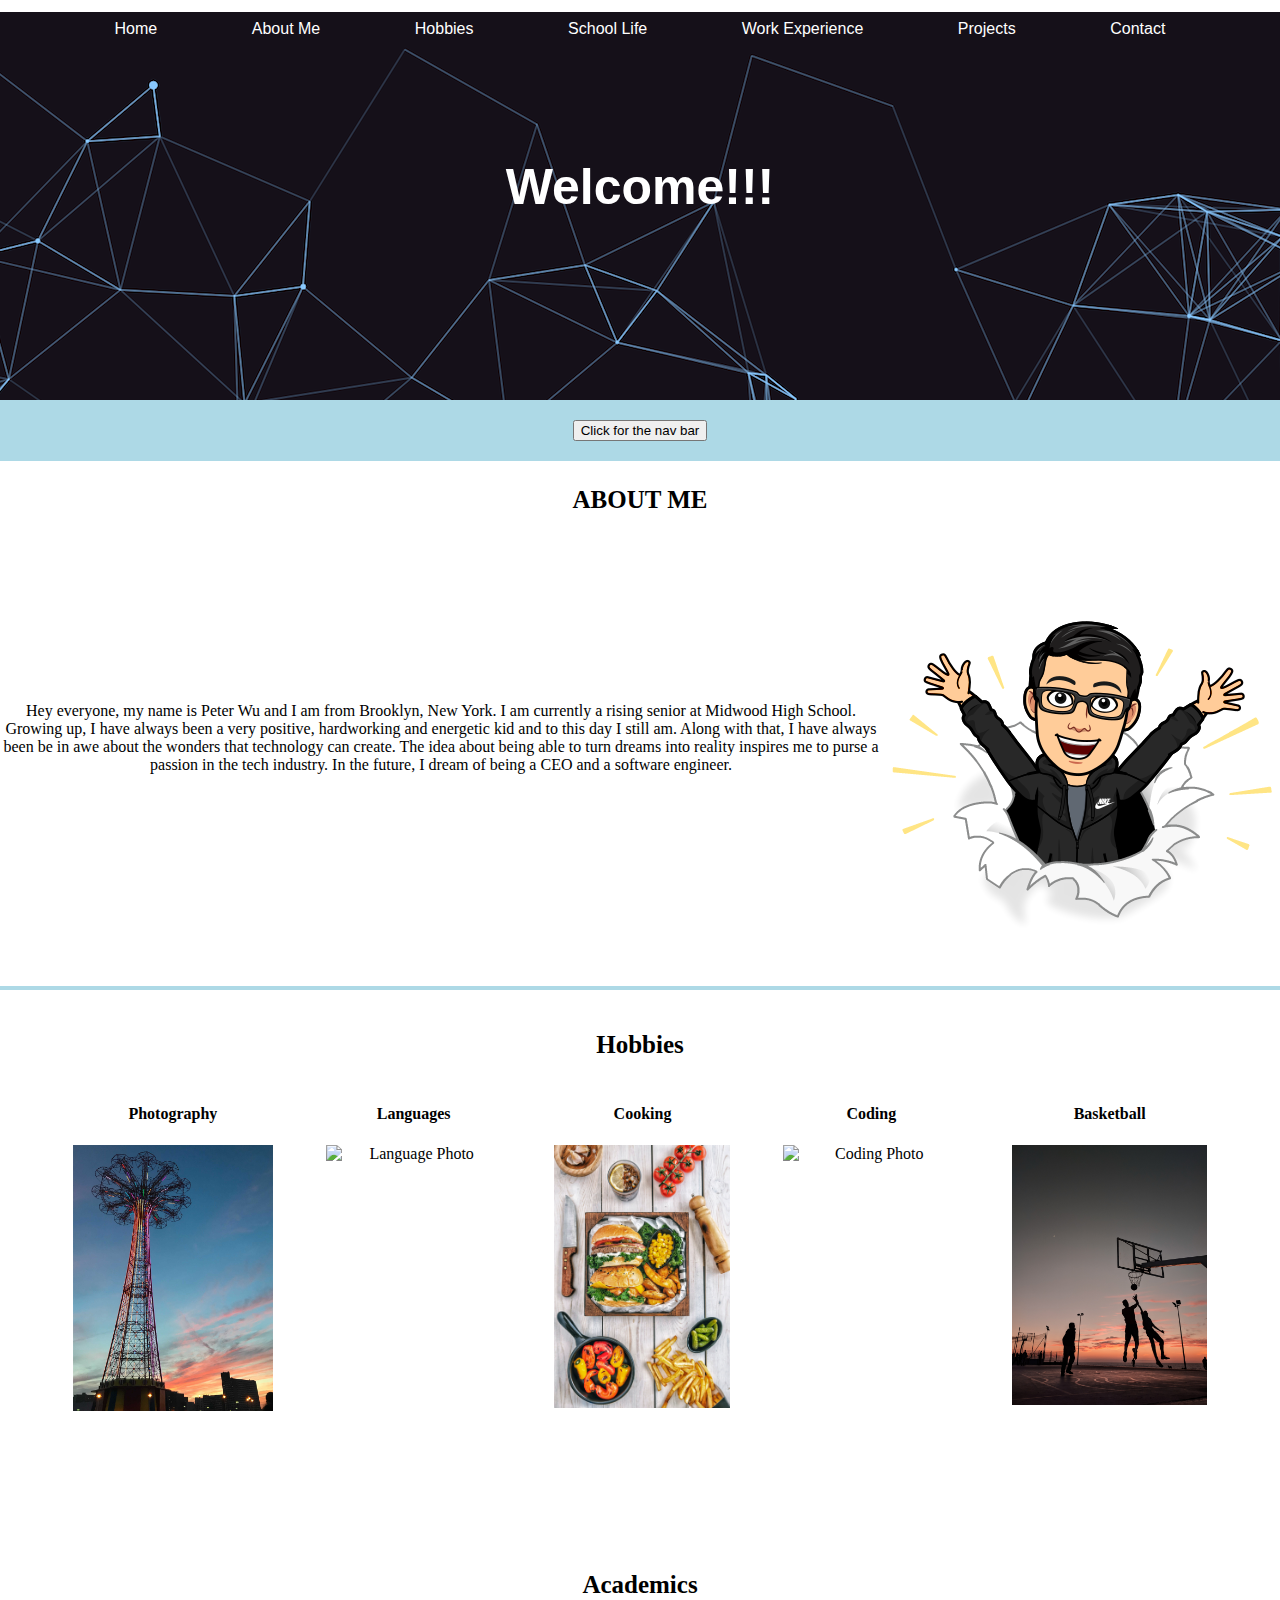
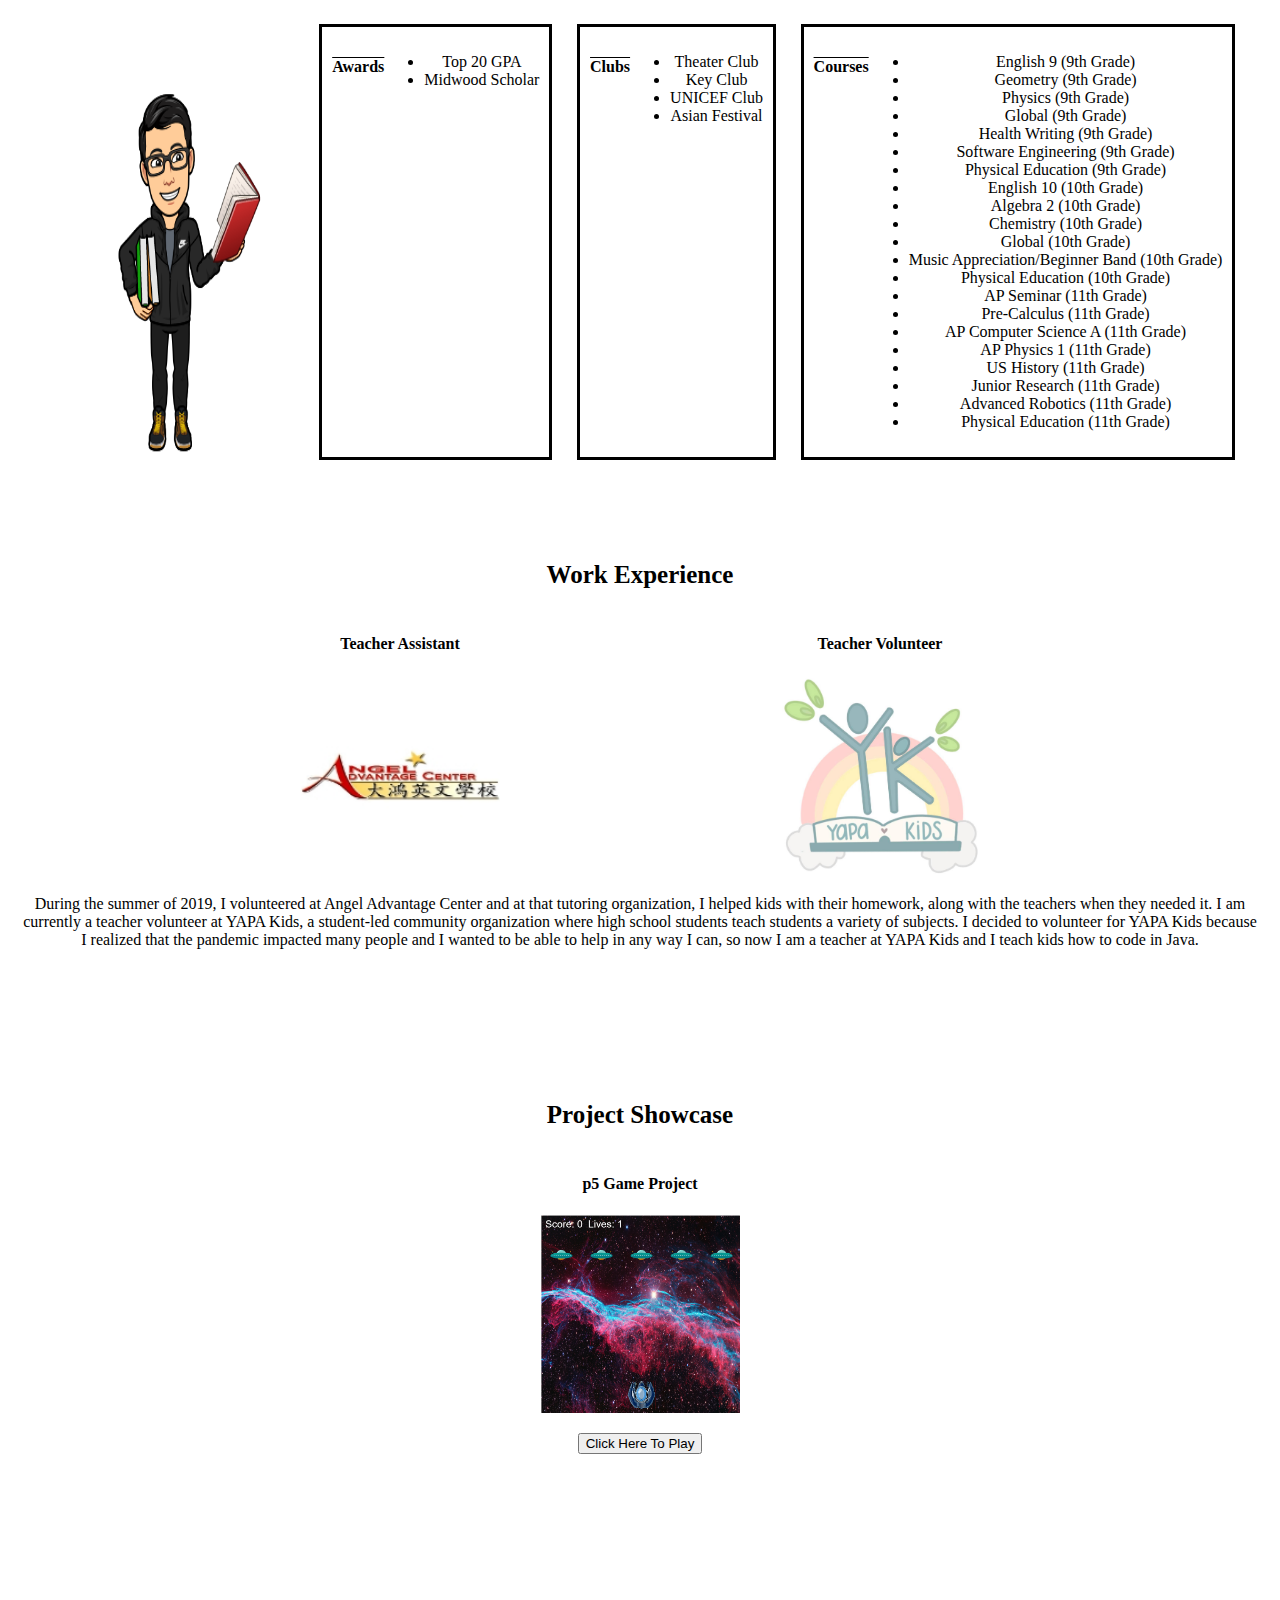
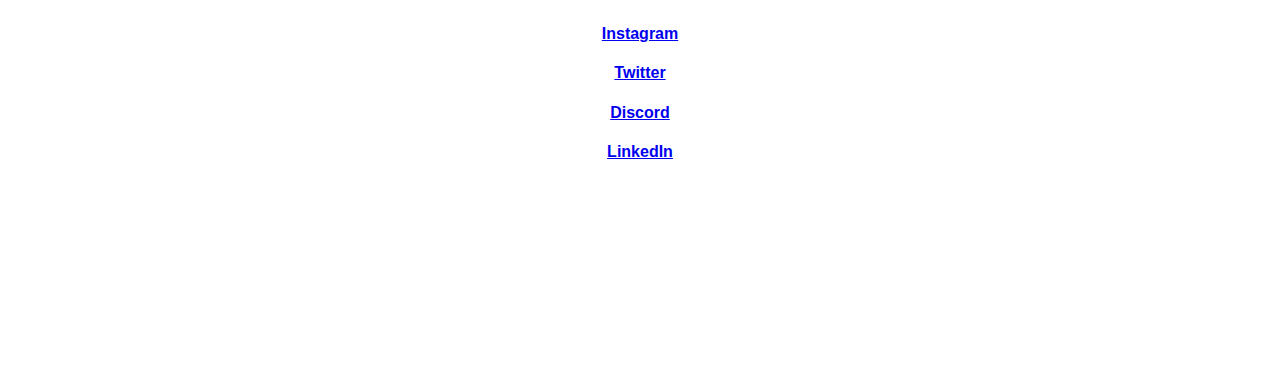
==== index.html @ 8d890fd9 "Initial Commit" ====
<!DOCTYPE html>
<html lang="en">
<head>
    <meta charset="UTF-8">
    <meta http-equiv="X-UA-Compatible" content="IE=edge">
    <meta name="viewport" content="width=device-width, initial-scale=1.0">
    <title>Personal Website</title>
    <link rel="stylesheet" href="style.css">
    <script src = "script.js" defer></script>
</head>
<body>
    <div>
        <div id="welcome_page">
            <div id="nav_bar">
                <a class ="items" href="#welcome_page">Home</a>
                <a class ="items" href="#about_me_page_intro">About Me</a>
                <a class="items" href="#hobbies_page_intro">Hobbies</a>
                <a class="items" href="#academics_page_intro" href="#academics_page">School Life</a>
                <a class="items" href="#working_page_intro">Work Experience</a>
                <a class="items" href="#project_page_intro">Projects</a>
                <a class="items" href="#contact_page_intro">Contact</a>
            </div>
            <div id="greetings">
                <p>Welcome!!!</p>
            </div>
        </div>
        <div id="nav">
            <button id="add_nav_bar">Click for the nav bar</button>
        </div>
        <div id ="about_me_page_intro">
            <p class="bold">ABOUT ME</p>
            <div id="about_me_page">
                <p>Hey everyone, my name is Peter Wu and I am from Brooklyn, New York. I am currently a rising senior at Midwood High School. Growing up, I have always been a very positive, hardworking and energetic kid and to this day I still am. Along with that, I have always been be in awe about the wonders that technology can create. The idea about being able to turn dreams into reality inspires me to purse a passion in the tech industry. In the future, I dream of being a CEO and a software engineer.</p>
                <img src="images/me.png" alt="Me">
            </div>
        </div>
        <div id="hobbies_page_intro">
            <p class="bold">Hobbies</p>
            <div id="hobbies_page">
                <div>
                    <h4>Photography</h4>
                    <div class="image">
                    <img class="image_img" src="images/photography.jpg" alt="My photo" width="200px">
                    <div class="image_overlay image_overlay_blur">
                        <p>
                            During my free time, I like to travel around the city and other places. When I travel, I also enjoy taking photos and that lead to my love for photography. I have taken many photos of my adventures like the image here which is a picture that I took during a sunset at Coney Island!!!
                        </p>
                    </div>
                    </div>
                </div>
                <div>
                    <h4>Languages</h4>
                    <div class="image">
                    <img class="image_img" src="images/languages.jpg" alt="Language Photo" width="176px">
                    <div class="image_overlay image_overlay_blur">
                        <p class=image_description>
                            Ever since the start of remote learning, I had a lot of free time and I started to develop a love for learning languages. Currently, I am learning Korean and I hope to be able to speak many languages in the future. 
                        </p>
                    </div>
                    </div>
                </div>
                <div>
                    <h4>Cooking</h4>
                    <div class="image">
                    <img class="image_img" src="images/cooking.jpg" alt="Cooking Photo" width="176px">
                    <div class="image_overlay image_overlay_blur">
                        <p class=image_description>
                            Cooking is fun :)
                        </p>
                    </div>
                    </div>
                </div>
                <div>
                    <h4>Coding</h4>
                    <div class="image">
                    <img class="image_img" src="images/coding.jpg" alt="Coding Photo" width="176px">
                    <div class="image_overlay image_overlay_blur">
                        <p class=image_description>
                            Ayyy coding!!! From middle school, I have always be in awe about how code can turn dreams into realities. When I first programmed my first game with blocks on Scratch and it came to life I jumped up and down. Since then, I took many coding classes and I am now also part of All Star Code.
                        </p>
                    </div>
                    </div>
                </div>
                <div>
                    <h4>Basketball</h4>
                    <div class="image">
                    <img  class="image_img" src="images/basketball.jpg" alt="Basketball Photp" width="195px">  
                    <div class="image_overlay image_overlay_blur">
                        <p class=image_description>
                            I really enjoy playing and watching basketball. I would usually go the park with my friends to play pick-up games. My favorite team is the Brooklyn Nets. 
                        </p>
                    </div>
                    </div>        
                </div>
            </div>
        </div>
        <div id="academics_page_intro">
            <p class="bold">Academics</p>
            <div id="academics_page">
                <img src="images/school.png" alt="Me" width="250px">
                <div class="a">
                    <h4 class="overline">Awards</h4>
                    <ul>
                        <li>Top 20 GPA</li>
                        <li>Midwood Scholar</li>
                    </ul>
                </div>
                <div class="a">
                    <h4 class="overline">Clubs</h4>
                    <ul>
                        <li>Theater Club</li>
                        <li>Key Club</li>
                        <li>UNICEF Club</li>
                        <li>Asian Festival</li>
                    </ul>
                </div>
                <div class="a">
                    <h4 class="overline">Courses</h4>
                    <ul>
                        <li>English 9 (9th Grade)</li>
                        <li>Geometry (9th Grade)</li>
                        <li>Physics (9th Grade)</li>
                        <li>Global (9th Grade)</li>
                        <li>Health Writing (9th Grade)</li>
                        <li>Software Engineering (9th Grade)</li>
                        <li>Physical Education (9th Grade)</li>
                        <li>English 10 (10th Grade)</li>
                        <li>Algebra 2 (10th Grade)</li>
                        <li>Chemistry (10th Grade)</li>
                        <li>Global (10th Grade)</li>
                        <li>Music Appreciation/Beginner Band (10th Grade)</li>
                        <li>Physical Education (10th Grade)</li>
                        <li>AP Seminar (11th Grade)</li>
                        <li>Pre-Calculus (11th Grade)</li>
                        <li>AP Computer Science A (11th Grade)</li>
                        <li>AP Physics 1 (11th Grade)</li>
                        <li>US History (11th Grade)</li>
                        <li>Junior Research (11th Grade)</li>
                        <li>Advanced Robotics (11th Grade)</li>
                        <li>Physical Education (11th Grade)</li>
                    </ul>
                </div>
            </div>
        </div>
        <div id="working_page_intro">
            <p class="bold">Work Experience</p>
            <div id="working_page">
                <div>
                    <h4>Teacher Assistant</h4>
                    <img src="images/angel_advantage_center.png" alt="Angel Advantage Center Logo" width="200px">
                </div>
                <div>
                    <h4>Teacher Volunteer</h4>
                    <img src="images/yapa_kids.png" alt="YAPA KIDS LOGO" width="200px">
                </div>
            </div>
            <p>During the summer of 2019, I volunteered at Angel Advantage Center and at that tutoring organization, I helped kids with their homework, along with the teachers when they needed it. I am currently a teacher volunteer at YAPA Kids, a student-led community organization where high school students teach students a variety of subjects. I decided to volunteer for YAPA Kids because I realized that the pandemic impacted many people and I wanted to be able to help in any way I can, so now I am a teacher at YAPA Kids and I teach kids how to code in Java.</p>
        </div>
        <div id = "project_page_intro">
            <p class="bold">Project Showcase</p>
            <div id = "project_page">
                <div id = "center">
                    <h4>p5 Game Project</h4>
                    <img id="zoom" src="images/p5_project_game.png" alt="p5 Game" width="200px">
                    <p></p>
                    <a href= "index2.html">
                    <button>Click Here To Play</button>
                </a>
                </div>
            </div>
        </div>
        <div id="contact_page_intro">
            <p class="bold">Contact</p>
            <div id="contact_page">
                <h4><a href="https://www.instagram.com/" target="_blank">Instagram</a></h4>
                <h4><a href="https://twitter.com/" target="_blank">Twitter</a></h4>
                <h4><a href="https://discord.com/" target="_blank">Discord</a></h4>
                <h4><a href="https://www.linkedin.com/" target="_blank">LinkedIn</a></h4>
                <h4>Email: allstarcodeiscool@gmail.com</h4>
            </div>
        </div>
    </div>
</body>
</html>
---- style.css ----
body 
{
    margin: 0;
}

#welcome_page
{
    background-image: url("images/background.png");
    height: 400px;
    background-repeat: no-repeat;
    background-attachment: fixed;
    background-position: center;
    font-family: Helvetica, sans-serif;
    color: white;
}

#nav_bar
{
    padding: 20px;
    display: flex;
    justify-content: space-evenly; 
    align-items: center;
}

#nav
{
    padding: 20px; 
    display: flex;
    justify-content: space-evenly;
    background: url("images/lightblue.jpg");
}

#nav_bar_2
{
    padding: 20px; 
    display: flex;
    justify-content: space-evenly; 
    align-items: center; 
    background: black;
    color: white; 
    position: sticky;
    top: 0; 
}

#greetings
{
    margin: 100px;
    text-align: center;
    font-size: 50px;
    font-weight: bold;
}

.items
{
    text-decoration: none;
    color: white;
}

.items:hover
{
    background-color: grey;
}

#about_me_page_intro
{ 
    height: 500px;
    text-align: center;
}

#about_me_page
{
    display: flex;
    align-items: center; 
}

#hobbies_page_intro
{
    background-image: url("images/lightblue.jpg");
    height: 500px;
    background-repeat: no-repeat;
    background-attachment: fixed;
    background-position: center;
    text-align: center;
    padding: 20px;
}

#hobbies_page
{
    display: flex;
    justify-content: space-evenly;
}

.image
{
    position: relative; 
}

.image_img
{
    display: block; 
}

.image_words
{
    display: block;
    width: 50%; 
}

.image_overlay
{
    position: absolute;
    top: 0;
    left: 0; 
    width: 100%; 
    height: 100%; 
    background: rgba(0, 0, 0, 0.7);
    color: white;
    font-family: 'Quicksand', sans-serif;
    display: flex; 
    flex-direction: column;
    align-items: center; 
    justify-content: center;
    opacity: 0;
    transition: opacity 0.25s;
}

.image_overlay_blur
{
    backdrop-filter: blur(5px);
}

.image_overlay > * 
{
    transform: translateY(20px);
    transition: transform 0.25s;
}

.image_overlay:hover
{
    opacity: 1; 
}

.image_overlay:hover > *
{
    transform: translateY(0);
}

#academics_page_intro
{
    text-align: center;
    height: 550px;
    padding: 20px;
}

#academics_page
{
    display: flex;
    justify-content: space-evenly;
}

.a
{
    display: flex;
    align-content: center;
    padding: 10px;
    border-style: solid;
}

.overline
{
    text-decoration-line: overline;
}

#working_page_intro
{
    background-image: url("images/lightblue.jpg");
    height: 500px;
    background-repeat: no-repeat;
    background-attachment: fixed;
    background-position: center;
    text-align: center;
    padding: 20px;
}

#working_page
{
    display: flex;
    justify-content: space-evenly;
}

.bold
{
    font-size: 25px;
    font-weight: bold;
}

#bold
{
    font-weight: bold;
}

#project_page_intro
{
    text-align: center;
    height: 430px;
    padding: 20px;
}

#project_page
{
    display: flex;
    justify-content: space-evenly;
}

#contact_page_intro
{
    background-image: url("images/background.png");
    height: 400px;
    padding: 20px;
    background-repeat: no-repeat;
    background-attachment: fixed;
    background-position: center;
    font-family: Helvetica, sans-serif;
    color: white;
    text-align: center;
}
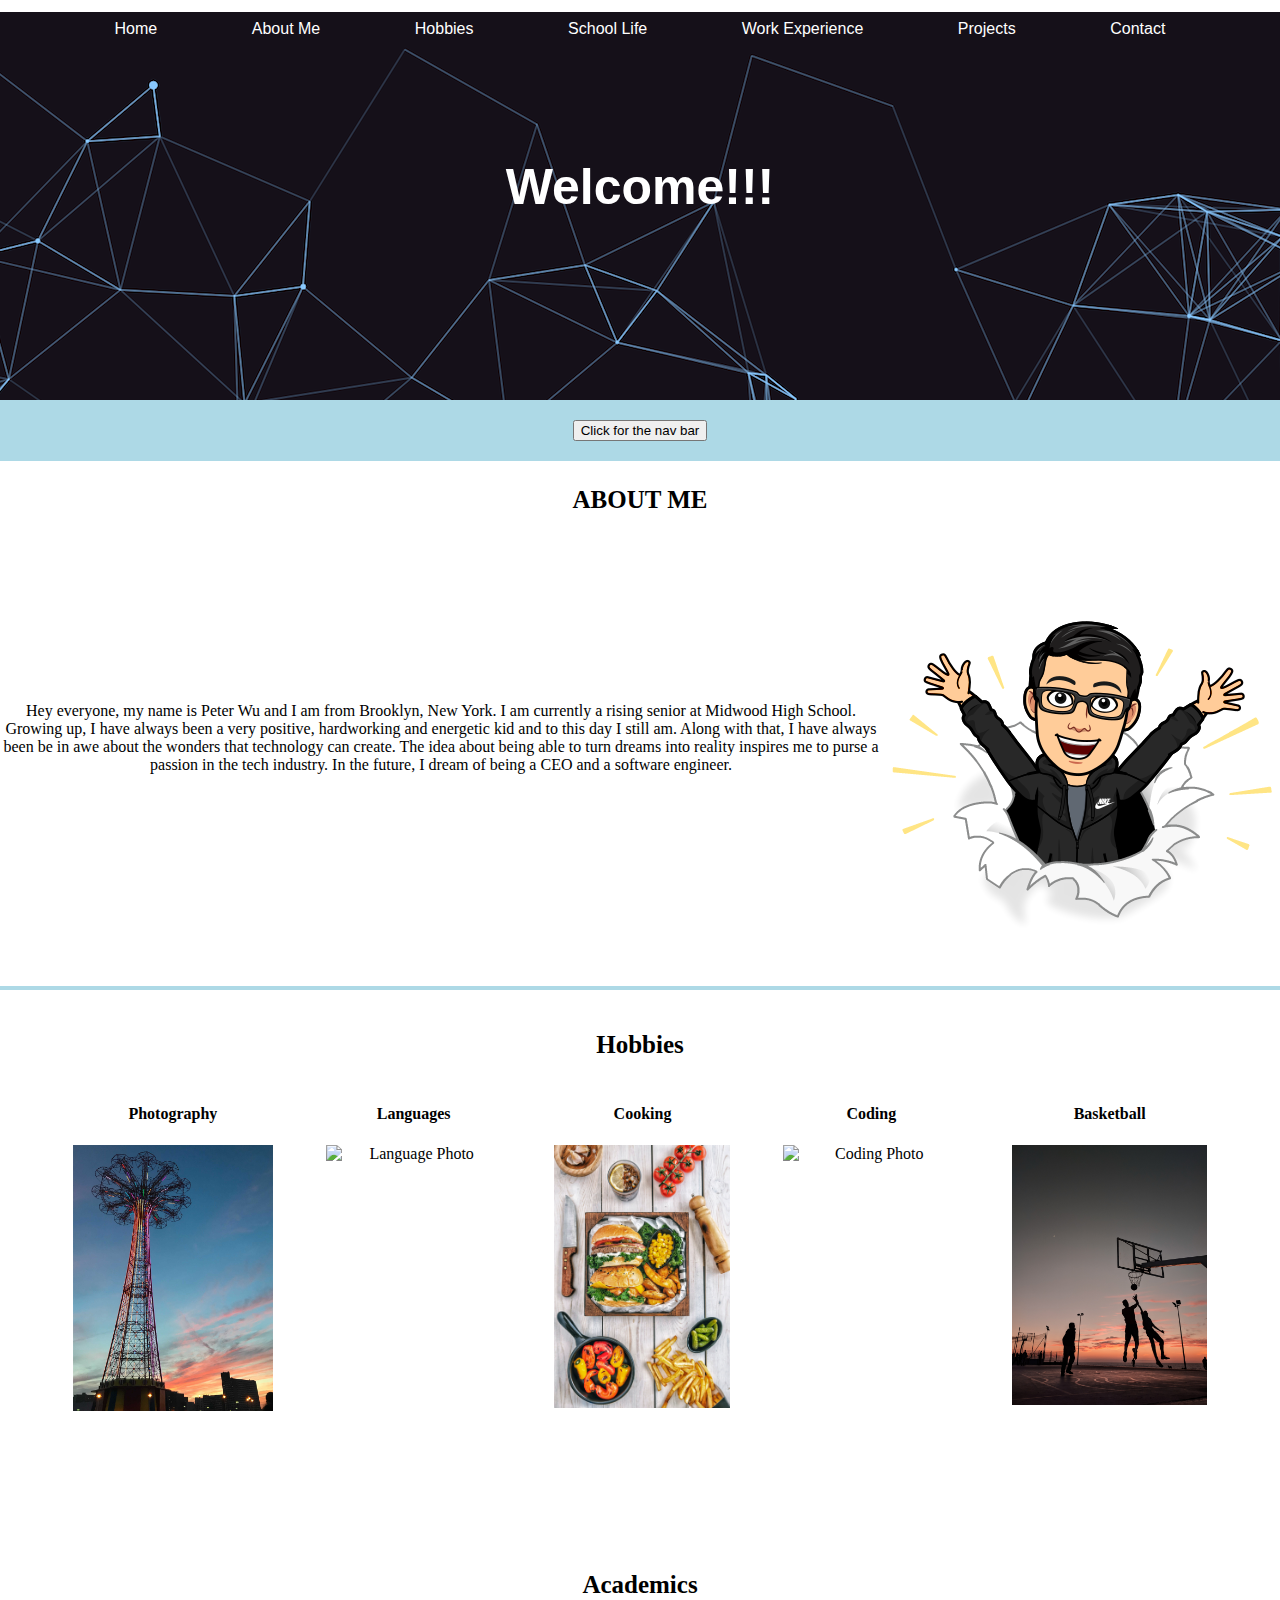
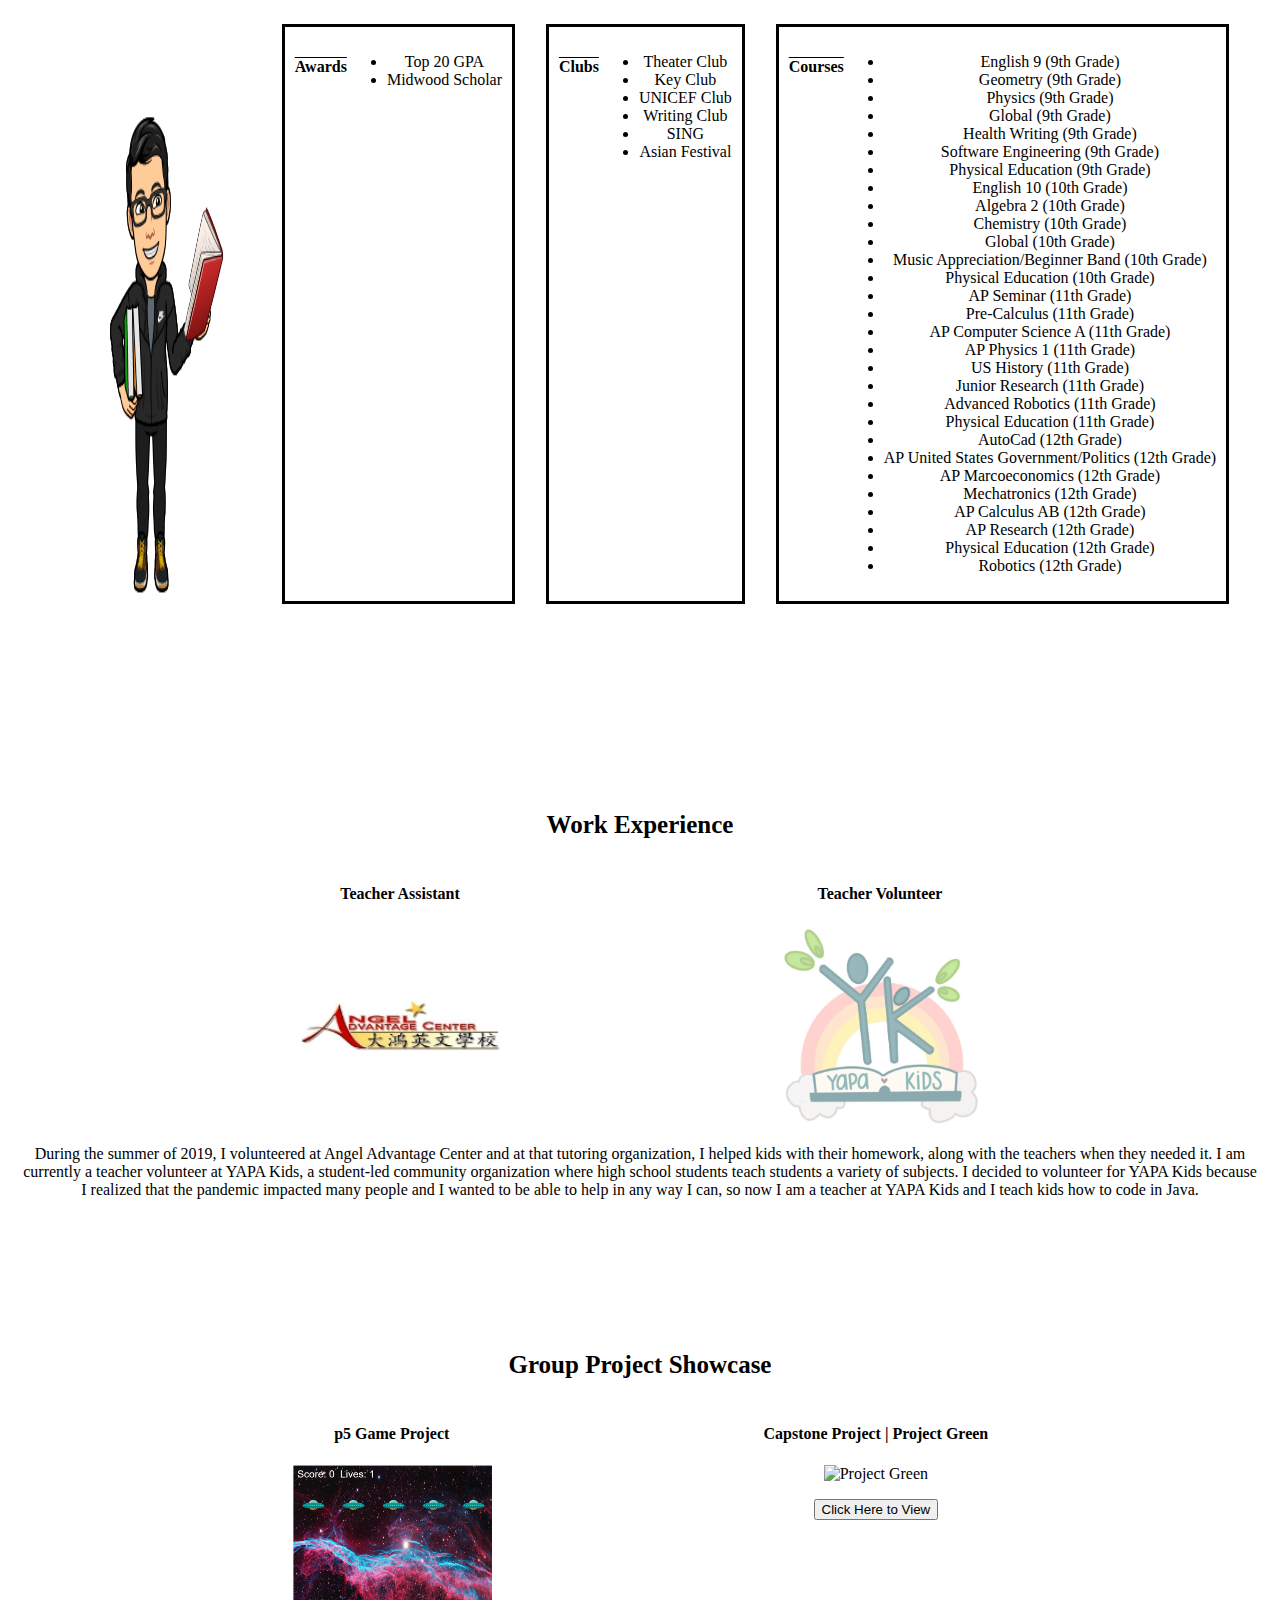
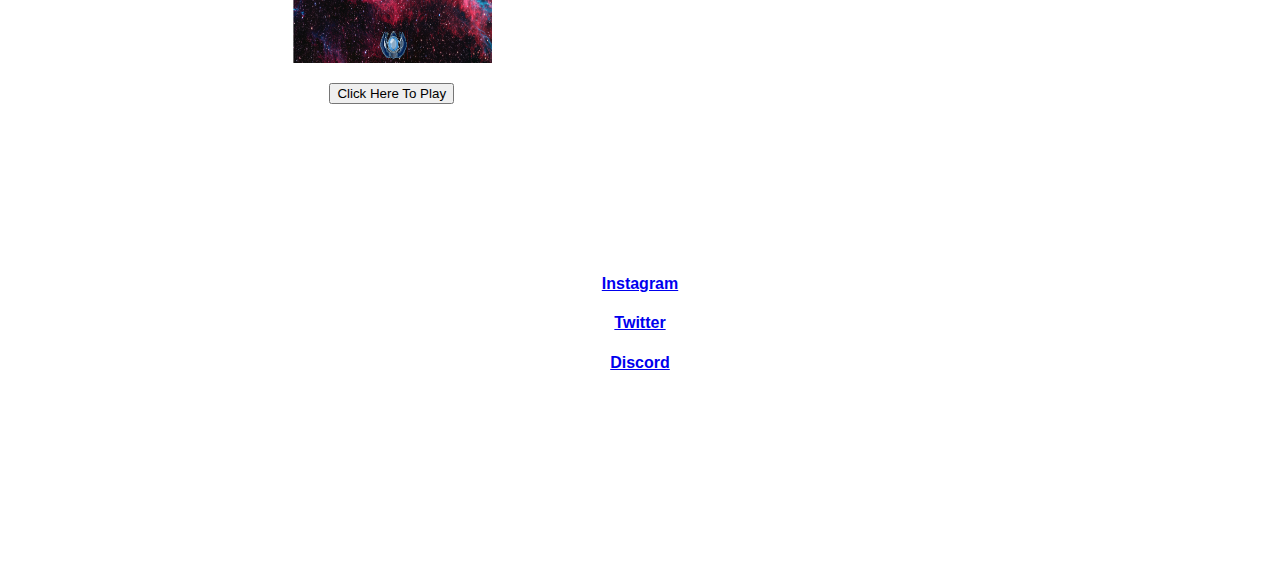
==== commit 53575cc9: "Initial Commit" ====
--- a/index.html
+++ b/index.html
@@ -97,7 +97,7 @@
         <div id="academics_page_intro">
             <p class="bold">Academics</p>
             <div id="academics_page">
-                <img src="images/school.png" alt="Me" width="250px">
+                <img src="images/school.png" alt="Me" width="200px">
                 <div class="a">
                     <h4 class="overline">Awards</h4>
                     <ul>
@@ -111,6 +111,8 @@
                         <li>Theater Club</li>
                         <li>Key Club</li>
                         <li>UNICEF Club</li>
+                        <li>Writing Club</li>
+                        <li>SING</li>
                         <li>Asian Festival</li>
                     </ul>
                 </div>
@@ -138,6 +140,14 @@
                         <li>Junior Research (11th Grade)</li>
                         <li>Advanced Robotics (11th Grade)</li>
                         <li>Physical Education (11th Grade)</li>
+                        <li>AutoCad (12th Grade)</li>
+                        <li>AP United States Government/Politics (12th Grade)</li>
+                        <li>AP Marcoeconomics (12th Grade)</li>
+                        <li>Mechatronics (12th Grade)</li>
+                        <li>AP Calculus AB (12th Grade)</li>
+                        <li>AP Research (12th Grade)</li>
+                        <li>Physical Education (12th Grade)</li>
+                        <li>Robotics (12th Grade)</li> 
                     </ul>
                 </div>
             </div>
@@ -157,7 +167,7 @@
             <p>During the summer of 2019, I volunteered at Angel Advantage Center and at that tutoring organization, I helped kids with their homework, along with the teachers when they needed it. I am currently a teacher volunteer at YAPA Kids, a student-led community organization where high school students teach students a variety of subjects. I decided to volunteer for YAPA Kids because I realized that the pandemic impacted many people and I wanted to be able to help in any way I can, so now I am a teacher at YAPA Kids and I teach kids how to code in Java.</p>
         </div>
         <div id = "project_page_intro">
-            <p class="bold">Project Showcase</p>
+            <p class="bold">Group Project Showcase</p>
             <div id = "project_page">
                 <div id = "center">
                     <h4>p5 Game Project</h4>
@@ -167,16 +177,23 @@
                     <button>Click Here To Play</button>
                 </a>
                 </div>
+                <div id = "center">
+                    <h4>Capstone Project | Project Green</h4>
+                    <img src="images/project_green.png" alt="Project Green" width="400px" height="200px">
+                    <p></p>
+                    <a href="https://peterasc21.github.io/project_green/" target="_blank">
+                    <button>Click Here to View</button>
+                    </a>
+                </div>
             </div>
         </div>
         <div id="contact_page_intro">
-            <p class="bold">Contact</p>
+            <p class="bold">Contact Page (Coming Soon)</p>
             <div id="contact_page">
                 <h4><a href="https://www.instagram.com/" target="_blank">Instagram</a></h4>
                 <h4><a href="https://twitter.com/" target="_blank">Twitter</a></h4>
                 <h4><a href="https://discord.com/" target="_blank">Discord</a></h4>
-                <h4><a href="https://www.linkedin.com/" target="_blank">LinkedIn</a></h4>
-                <h4>Email: allstarcodeiscool@gmail.com</h4>
+                <h4>Email</h4>
             </div>
         </div>
     </div>
--- a/style.css
+++ b/style.css
@@ -148,7 +148,7 @@
 #academics_page_intro
 {
     text-align: center;
-    height: 550px;
+    height: 800px;
     padding: 20px;
 }
 
@@ -215,7 +215,7 @@
 #contact_page_intro
 {
     background-image: url("images/background.png");
-    height: 400px;
+    height: 350px;
     padding: 20px;
     background-repeat: no-repeat;
     background-attachment: fixed;
